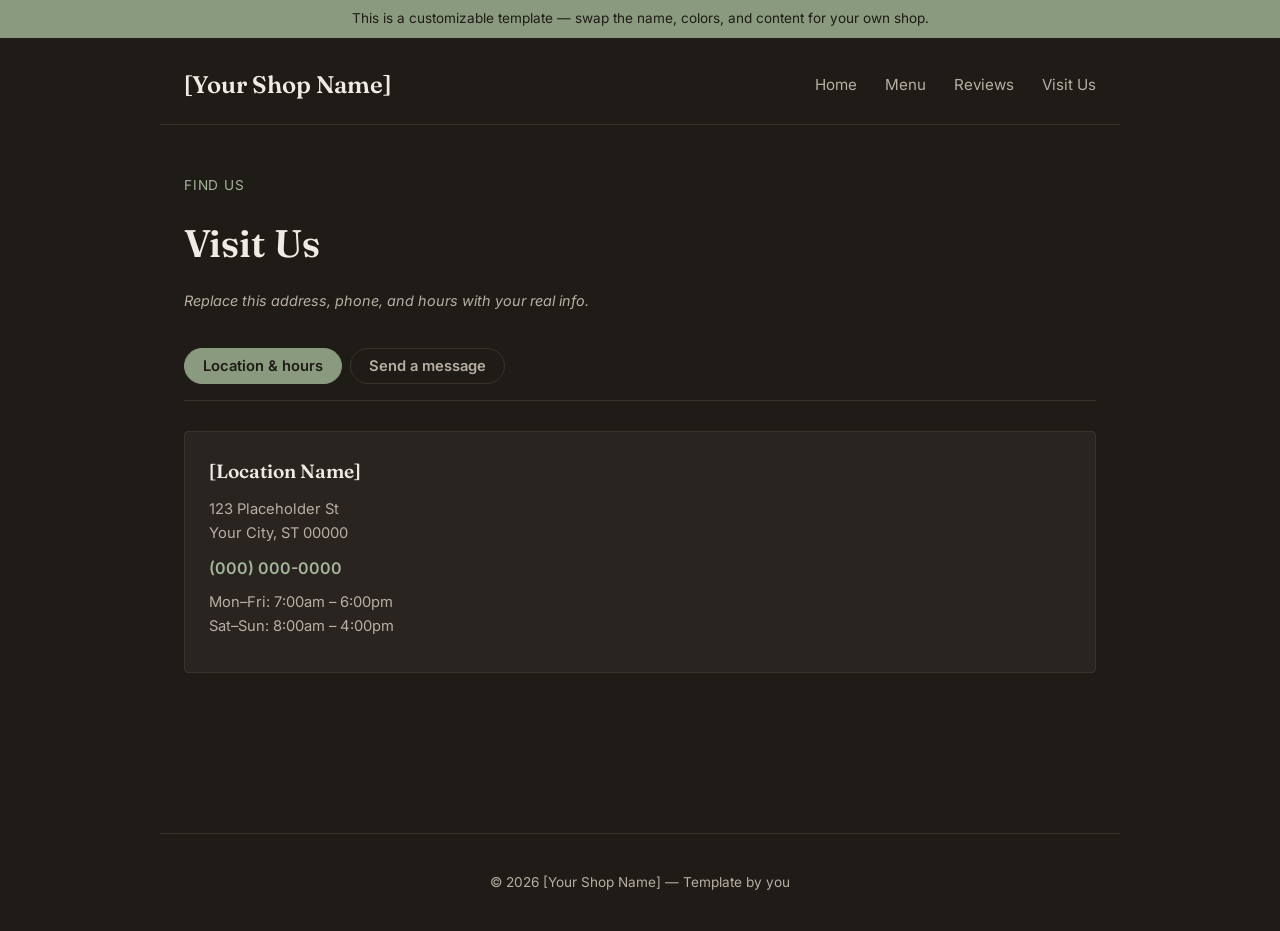
==== contact.html @ 9e6f9779 "Initial commit: coffee shop template site" ====
<!DOCTYPE html>
<html lang="en">
<head>
  <meta charset="UTF-8">
  <meta name="viewport" content="width=device-width, initial-scale=1.0">
  <title>Visit Us | [Your Shop Name]</title>
  <link rel="stylesheet" href="css/style.css">
</head>
<body>

  <div class="template-banner">This is a customizable template — swap the name, colors, and content for your own shop.</div>

  <header>
    <h1>[Your Shop Name]</h1>
    <nav id="nav-links">
      <a href="index.html">Home</a>
      <a href="menu.html">Menu</a>
      <a href="reviews.html">Reviews</a>
      <a href="contact.html">Visit Us</a>
    </nav>
    <button id="nav-toggle" aria-label="Toggle navigation menu">☰</button>
  </header>

  <main>
    <section class="visit-page">
      <p class="eyebrow">Find us</p>
      <h2>Visit Us</h2>
      <p class="menu-note">Replace this address, phone, and hours with your real info.</p>

      <div class="visit-tabs">
        <button class="menu-tab menu-tab-active" id="tab-info" type="button">Location & hours</button>
        <button class="menu-tab" id="tab-form" type="button">Send a message</button>
      </div>

      <div id="panel-info" class="visit-panel">
        <div class="locations">
          <div class="location-card">
            <h3>[Location Name]</h3>
            <p class="location-address">123 Placeholder St<br>Your City, ST 00000</p>
            <p class="location-phone"><a href="tel:0000000000">(000) 000-0000</a></p>
            <p class="location-hours">
              Mon&ndash;Fri: 7:00am &ndash; 6:00pm<br>
              Sat&ndash;Sun: 8:00am &ndash; 4:00pm
            </p>
          </div>
        </div>
      </div>

      <div id="panel-form" class="visit-panel" style="display: none;">
        <form id="contact-form" action="https://formspree.io/f/YOUR_FORM_ID" method="POST">
          <label for="name">Name</label>
          <input type="text" id="name" name="name" required>

          <label for="email">Email</label>
          <input type="email" id="email" name="email" required>

          <label for="message">Message</label>
          <textarea id="message" name="message" rows="5" required></textarea>

          <button type="submit">Send Message</button>
        </form>
      </div>
    </section>
  </main>

  <footer>
    <p>&copy; 2026 [Your Shop Name] — Template by you</p>
  </footer>

  <script src="js/visit-tabs.js"></script>
  <script src="js/nav-toggle.js"></script>
</body>
</html>
---- css/style.css ----
@import url('https://fonts.googleapis.com/css2?family=Fraunces:opsz,wght@9..144,400;9..144,600&family=Inter:wght@400;500;600&display=swap');

:root {
  --bg: #1f1b16;
  --bg-raised: #2a2420;
  --text: #f0ebe3;
  --text-muted: #b7afa3;
  --sage: #8a9a7e;
  --sage-bright: #a4b699;
  --line: #3a332c;
}

* {
  box-sizing: border-box;
}

body {
  margin: 0;
  font-family: "Inter", -apple-system, "Segoe UI", sans-serif;
  background-color: var(--bg);
  color: var(--text);
  line-height: 1.6;
}

h1, h2, h3 {
  font-family: "Fraunces", Georgia, serif;
  font-weight: 600;
}

.template-banner {
  background-color: var(--sage);
  color: #1f1b16;
  text-align: center;
  font-size: 0.85rem;
  padding: 8px 16px;
  font-family: "Inter", sans-serif;
}

header,
main,
footer {
  max-width: 960px;
  margin: 0 auto;
  padding: 0 24px;
}

header {
  display: flex;
  align-items: center;
  justify-content: space-between;
  flex-wrap: wrap;
  gap: 16px;
  padding-top: 28px;
  padding-bottom: 20px;
  border-bottom: 1px solid var(--line);
}

header h1 {
  font-size: 1.5rem;
  margin: 0;
  color: var(--text);
}

nav a {
  color: var(--text-muted);
  text-decoration: none;
  margin-left: 24px;
  font-size: 0.95rem;
  font-family: "Inter", sans-serif;
}

nav a:hover {
  color: var(--sage-bright);
}

#nav-toggle {
  display: none;
  background: none;
  border: 1px solid var(--sage);
  border-radius: 6px;
  font-size: 1.3rem;
  padding: 4px 12px;
  cursor: pointer;
  color: var(--text);
}

/* Hero - photo-forward feel via a textured background block instead of CCB's centered logo+text */
.hero {
  margin-top: 60px;
  padding: 90px 48px;
  border-radius: 4px;
  background-color: var(--bg-raised);
  background-image:
    radial-gradient(circle at 20% 20%, rgba(138, 154, 126, 0.08) 0%, transparent 40%),
    radial-gradient(circle at 80% 80%, rgba(138, 154, 126, 0.06) 0%, transparent 40%);
}

.hero-text {
  max-width: 540px;
}

.eyebrow {
  font-family: "Inter", sans-serif;
  font-size: 0.85rem;
  letter-spacing: 0.06em;
  text-transform: uppercase;
  color: var(--sage-bright);
  margin: 0 0 16px;
}

.hero h2 {
  font-size: 3rem;
  line-height: 1.15;
  margin: 0 0 20px;
  color: var(--text);
}

.hero-sub {
  font-size: 1.05rem;
  color: var(--text-muted);
  margin: 0;
}

/* Feature row - the "how to use this template" structure */
.feature-row {
  display: grid;
  grid-template-columns: repeat(3, 1fr);
  gap: 32px;
  margin: 70px 0;
}

.feature h3 {
  font-size: 1.1rem;
  color: var(--sage-bright);
  margin: 0 0 10px;
}

.feature p {
  font-family: "Inter", sans-serif;
  font-size: 0.95rem;
  color: var(--text-muted);
  margin: 0;
}

footer {
  padding: 24px 24px;
  margin-top: 40px;
  border-top: 1px solid var(--line);
  text-align: center;
  font-size: 0.85rem;
  color: var(--text-muted);
  font-family: "Inter", sans-serif;
}

@media (max-width: 600px) {
  header {
    flex-direction: row;
  }

  #nav-toggle {
    display: block;
  }

  #nav-links {
    display: none;
    flex-direction: column;
    width: 100%;
    order: 3;
  }

  #nav-links.nav-open {
    display: flex;
  }

  #nav-links a {
    margin: 0;
    padding: 10px 0;
    border-top: 1px solid var(--line);
  }

  .hero {
    padding: 50px 24px;
  }

  .hero h2 {
    font-size: 2.2rem;
  }

  .feature-row {
    grid-template-columns: 1fr;
  }
}

/* ---- Menu / Reviews / Visit Us shared page header ---- */
.menu-page,
.reviews-page,
.visit-page {
  padding: 50px 0 70px;
}

.menu-page h2,
.reviews-page h2,
.visit-page h2 {
  font-size: 2.4rem;
  margin: 0 0 6px;
  color: var(--text);
}

.menu-note {
  font-family: "Inter", sans-serif;
  color: var(--text-muted);
  font-style: italic;
  font-size: 0.9rem;
  margin-bottom: 36px;
}

/* Menu tabs - click to switch category, only one shown at a time */
.menu-tabs {
  display: flex;
  flex-wrap: wrap;
  gap: 8px;
  margin-bottom: 30px;
  border-bottom: 1px solid var(--line);
  padding-bottom: 16px;
}

.menu-tab {
  font-family: "Inter", sans-serif;
  font-size: 0.92rem;
  font-weight: 600;
  background: none;
  border: 1px solid var(--line);
  border-radius: 999px;
  padding: 8px 18px;
  color: var(--text-muted);
  cursor: pointer;
}

.menu-tab:hover {
  border-color: var(--sage);
  color: var(--text);
}

.menu-tab-active {
  background-color: var(--sage);
  border-color: var(--sage);
  color: #1f1b16;
}

.menu-list {
  display: flex;
  flex-direction: column;
  gap: 12px;
}

.menu-item {
  background-color: var(--bg-raised);
  border-radius: 4px;
  padding: 16px 20px;
  border: 1px solid var(--line);
}

.menu-item-top {
  display: flex;
  justify-content: space-between;
  align-items: baseline;
  font-family: "Inter", sans-serif;
  font-weight: 600;
}

.menu-item-name {
  font-size: 1.05rem;
  color: var(--text);
}

.menu-item-price {
  color: var(--sage-bright);
}

.menu-item-desc {
  margin: 8px 0 0;
  font-family: "Inter", sans-serif;
  font-size: 0.92rem;
  color: var(--text-muted);
}

/* Reviews */
.rating-summary {
  display: flex;
  align-items: baseline;
  gap: 10px;
  margin-bottom: 36px;
}

.rating-number {
  font-family: "Fraunces", Georgia, serif;
  font-size: 4.5rem;
  font-weight: 600;
  color: var(--sage-bright);
  line-height: 1;
}

.rating-out-of {
  font-family: "Inter", sans-serif;
  font-size: 1.2rem;
  color: var(--text-muted);
}

.rating-count {
  font-family: "Inter", sans-serif;
  font-size: 0.9rem;
  color: var(--text-muted);
  margin-left: 4px;
}

.review-card {
  background-color: var(--bg-raised);
  border: 1px solid var(--line);
  border-radius: 4px;
  padding: 18px 22px;
  margin-bottom: 14px;
}

.review-stars {
  color: var(--sage-bright);
  font-size: 1.1rem;
  letter-spacing: 2px;
  margin-bottom: 8px;
}

.review-summary {
  margin: 0;
  font-family: "Inter", sans-serif;
  font-size: 0.95rem;
  color: var(--text-muted);
  line-height: 1.5;
}

/* Visit Us */
.visit-tabs {
  display: flex;
  gap: 8px;
  margin-bottom: 30px;
  border-bottom: 1px solid var(--line);
  padding-bottom: 16px;
}

.locations {
  display: flex;
  flex-wrap: wrap;
  gap: 20px;
  margin: 30px 0 50px;
}

.location-card {
  background-color: var(--bg-raised);
  border: 1px solid var(--line);
  border-radius: 4px;
  padding: 24px;
  flex: 1;
  min-width: 240px;
}

.location-card h3 {
  margin: 0 0 12px;
  font-size: 1.2rem;
}

.location-address,
.location-hours {
  font-family: "Inter", sans-serif;
  color: var(--text-muted);
  font-size: 0.92rem;
  margin: 0 0 10px;
}

.location-phone {
  margin: 0 0 10px;
  font-family: "Inter", sans-serif;
  font-weight: 600;
}

.location-phone a {
  color: var(--sage-bright);
  text-decoration: none;
}

.location-phone a:hover {
  text-decoration: underline;
}

.contact-heading {
  font-size: 1.3rem;
  margin-bottom: 18px;
}

#contact-form {
  display: flex;
  flex-direction: column;
  gap: 6px;
  max-width: 460px;
  font-family: "Inter", sans-serif;
}

#contact-form label {
  font-weight: 600;
  font-size: 0.88rem;
  margin-top: 10px;
  color: var(--text-muted);
}

#contact-form input,
#contact-form textarea {
  font-family: inherit;
  font-size: 1rem;
  padding: 10px 12px;
  border: 1px solid var(--line);
  border-radius: 4px;
  background-color: var(--bg-raised);
  color: var(--text);
}

#contact-form input:focus,
#contact-form textarea:focus {
  outline: 2px solid var(--sage);
  border-color: var(--sage);
}

#contact-form button {
  margin-top: 16px;
  padding: 12px 20px;
  background-color: var(--sage);
  color: #1f1b16;
  border: none;
  border-radius: 4px;
  font-size: 1rem;
  font-weight: 600;
  font-family: inherit;
  cursor: pointer;
  align-self: flex-start;
}

#contact-form button:hover {
  background-color: var(--sage-bright);
}
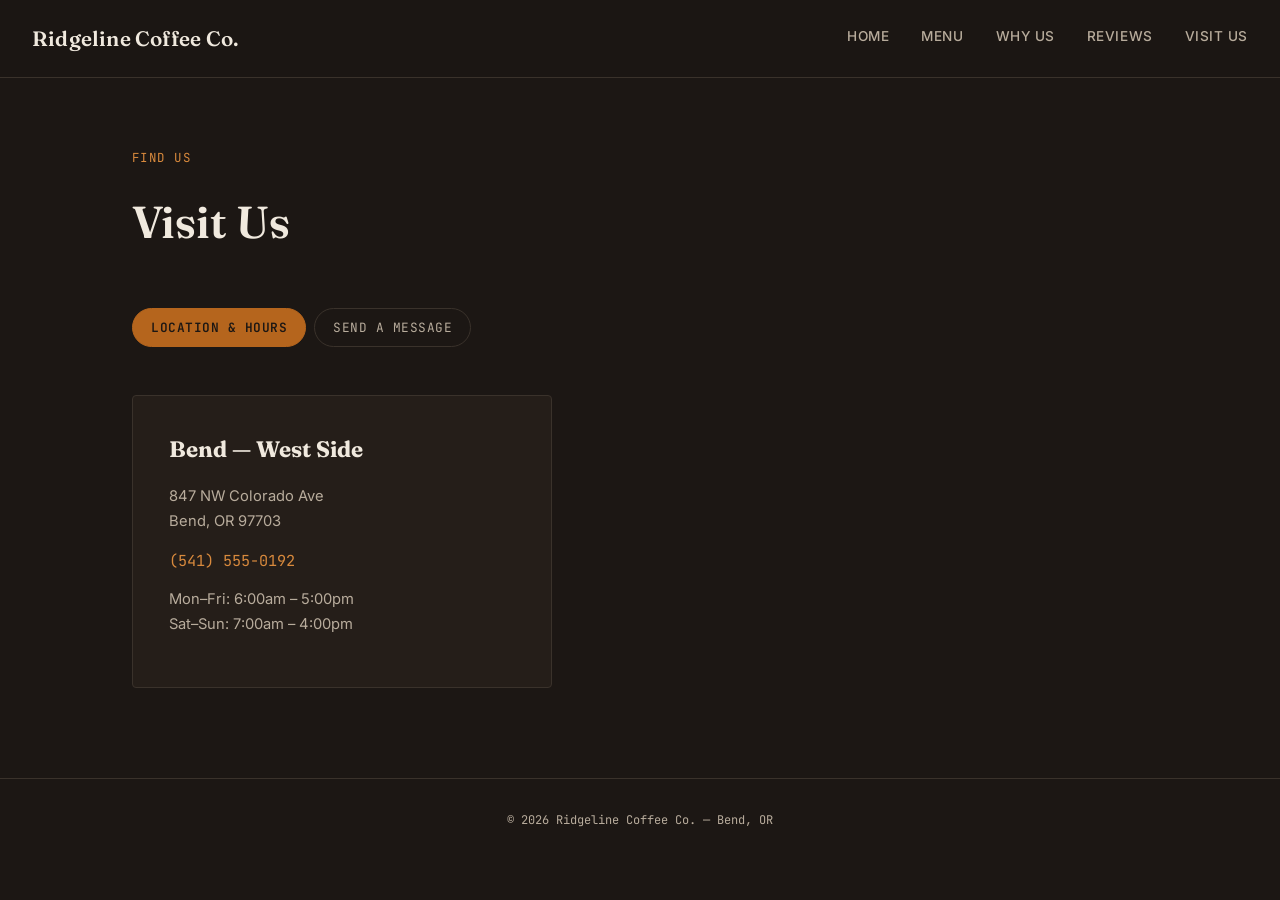
==== commit cd4ab01e: "Redesign: roastery spec-sheet style, new Why Us page" ====
--- a/contact.html
+++ b/contact.html
@@ -3,68 +3,68 @@
 <head>
   <meta charset="UTF-8">
   <meta name="viewport" content="width=device-width, initial-scale=1.0">
-  <title>Visit Us | [Your Shop Name]</title>
+  <title>Visit Us | Ridgeline Coffee Co.</title>
+  <link rel="preconnect" href="https://fonts.googleapis.com">
+  <link href="https://fonts.googleapis.com/css2?family=Fraunces:ital,wght@0,400;0,500;0,600;1,500&family=Inter:wght@400;500;600&family=JetBrains+Mono:wght@400;500&display=swap" rel="stylesheet">
   <link rel="stylesheet" href="css/style.css">
 </head>
 <body>
 
-  <div class="template-banner">This is a customizable template — swap the name, colors, and content for your own shop.</div>
-
   <header>
-    <h1>[Your Shop Name]</h1>
+    <h1>Ridgeline Coffee Co.</h1>
     <nav id="nav-links">
       <a href="index.html">Home</a>
       <a href="menu.html">Menu</a>
+      <a href="why-us.html">Why Us</a>
       <a href="reviews.html">Reviews</a>
       <a href="contact.html">Visit Us</a>
     </nav>
     <button id="nav-toggle" aria-label="Toggle navigation menu">☰</button>
   </header>
 
-  <main>
-    <section class="visit-page">
+  <main class="visit-page">
+    <div class="section-heading">
       <p class="eyebrow">Find us</p>
       <h2>Visit Us</h2>
-      <p class="menu-note">Replace this address, phone, and hours with your real info.</p>
+    </div>
 
-      <div class="visit-tabs">
-        <button class="menu-tab menu-tab-active" id="tab-info" type="button">Location & hours</button>
-        <button class="menu-tab" id="tab-form" type="button">Send a message</button>
-      </div>
+    <div class="visit-tabs">
+      <button class="menu-tab menu-tab-active" id="tab-info" type="button">Location & hours</button>
+      <button class="menu-tab" id="tab-form" type="button">Send a message</button>
+    </div>
 
-      <div id="panel-info" class="visit-panel">
-        <div class="locations">
-          <div class="location-card">
-            <h3>[Location Name]</h3>
-            <p class="location-address">123 Placeholder St<br>Your City, ST 00000</p>
-            <p class="location-phone"><a href="tel:0000000000">(000) 000-0000</a></p>
-            <p class="location-hours">
-              Mon&ndash;Fri: 7:00am &ndash; 6:00pm<br>
-              Sat&ndash;Sun: 8:00am &ndash; 4:00pm
-            </p>
-          </div>
+    <div id="panel-info" class="visit-panel">
+      <div class="locations">
+        <div class="location-card">
+          <h3>Bend — West Side</h3>
+          <p class="location-address">847 NW Colorado Ave<br>Bend, OR 97703</p>
+          <p class="location-phone"><a href="tel:5415550192">(541) 555-0192</a></p>
+          <p class="location-hours">
+            Mon&ndash;Fri: 6:00am &ndash; 5:00pm<br>
+            Sat&ndash;Sun: 7:00am &ndash; 4:00pm
+          </p>
         </div>
       </div>
+    </div>
 
-      <div id="panel-form" class="visit-panel" style="display: none;">
-        <form id="contact-form" action="https://formspree.io/f/YOUR_FORM_ID" method="POST">
-          <label for="name">Name</label>
-          <input type="text" id="name" name="name" required>
+    <div id="panel-form" class="visit-panel" style="display: none;">
+      <form id="contact-form" action="https://formspree.io/f/YOUR_FORM_ID" method="POST">
+        <label for="name">Name</label>
+        <input type="text" id="name" name="name" required>
 
-          <label for="email">Email</label>
-          <input type="email" id="email" name="email" required>
+        <label for="email">Email</label>
+        <input type="email" id="email" name="email" required>
 
-          <label for="message">Message</label>
-          <textarea id="message" name="message" rows="5" required></textarea>
+        <label for="message">Message</label>
+        <textarea id="message" name="message" rows="5" required></textarea>
 
-          <button type="submit">Send Message</button>
-        </form>
-      </div>
-    </section>
+        <button type="submit">Send Message</button>
+      </form>
+    </div>
   </main>
 
   <footer>
-    <p>&copy; 2026 [Your Shop Name] — Template by you</p>
+    <p>&copy; 2026 Ridgeline Coffee Co. — Bend, OR</p>
   </footer>
 
   <script src="js/visit-tabs.js"></script>
--- a/css/style.css
+++ b/css/style.css
@@ -1,445 +1,673 @@
-@import url('https://fonts.googleapis.com/css2?family=Fraunces:opsz,wght@9..144,400;9..144,600&family=Inter:wght@400;500;600&display=swap');
-
+/* ===== Tokens ===== */
 :root {
-  --bg: #1f1b16;
-  --bg-raised: #2a2420;
-  --text: #f0ebe3;
-  --text-muted: #b7afa3;
-  --sage: #8a9a7e;
-  --sage-bright: #a4b699;
-  --line: #3a332c;
+  --bg: #1C1714;
+  --bg-elevated: #251E19;
+  --text: #F0E9DE;
+  --text-muted: #B8AC9C;
+  --accent: #B5651D;
+  --accent-bright: #D98A3D;
+  --line: #3A322B;
+  --font-display: "Fraunces", serif;
+  --font-body: "Inter", sans-serif;
+  --font-mono: "JetBrains Mono", "Courier New", monospace;
 }
 
 * {
   box-sizing: border-box;
 }
 
+html {
+  scroll-behavior: smooth;
+}
+
 body {
   margin: 0;
-  font-family: "Inter", -apple-system, "Segoe UI", sans-serif;
   background-color: var(--bg);
   color: var(--text);
+  font-family: var(--font-body);
   line-height: 1.6;
-}
-
-h1, h2, h3 {
-  font-family: "Fraunces", Georgia, serif;
-  font-weight: 600;
-}
-
-.template-banner {
-  background-color: var(--sage);
-  color: #1f1b16;
-  text-align: center;
-  font-size: 0.85rem;
-  padding: 8px 16px;
-  font-family: "Inter", sans-serif;
-}
-
-header,
-main,
-footer {
-  max-width: 960px;
+  -webkit-font-smoothing: antialiased;
+}
+
+a {
+  color: inherit;
+}
+
+img {
+  max-width: 100%;
+  display: block;
+}
+
+.wrap {
+  max-width: 1080px;
   margin: 0 auto;
-  padding: 0 24px;
-}
-
+  padding: 0 32px;
+}
+
+/* ===== Reveal-on-scroll ===== */
+.reveal {
+  opacity: 0;
+  transform: translateY(24px);
+  transition: opacity 0.8s cubic-bezier(0.16, 1, 0.3, 1), transform 0.8s cubic-bezier(0.16, 1, 0.3, 1);
+}
+
+.reveal.is-visible {
+  opacity: 1;
+  transform: translateY(0);
+}
+
+@media (prefers-reduced-motion: reduce) {
+  .reveal {
+    opacity: 1;
+    transform: none;
+    transition: none;
+  }
+  html {
+    scroll-behavior: auto;
+  }
+}
+
+/* ===== Header ===== */
 header {
+  position: sticky;
+  top: 0;
+  z-index: 100;
   display: flex;
   align-items: center;
   justify-content: space-between;
-  flex-wrap: wrap;
-  gap: 16px;
-  padding-top: 28px;
-  padding-bottom: 20px;
+  padding: 22px 32px;
+  background-color: rgba(28, 23, 20, 0.88);
+  backdrop-filter: blur(10px);
   border-bottom: 1px solid var(--line);
 }
 
 header h1 {
-  font-size: 1.5rem;
-  margin: 0;
+  font-family: var(--font-display);
+  font-size: 1.3rem;
+  font-weight: 600;
+  letter-spacing: 0.01em;
+  margin: 0;
+}
+
+nav#nav-links {
+  display: flex;
+  gap: 32px;
+}
+
+nav#nav-links a {
+  text-decoration: none;
+  color: var(--text-muted);
+  font-size: 0.85rem;
+  letter-spacing: 0.04em;
+  text-transform: uppercase;
+  font-weight: 500;
+  position: relative;
+  padding-bottom: 4px;
+  transition: color 0.25s ease;
+}
+
+nav#nav-links a::after {
+  content: "";
+  position: absolute;
+  left: 0;
+  bottom: 0;
+  width: 0;
+  height: 1px;
+  background-color: var(--accent-bright);
+  transition: width 0.3s ease;
+}
+
+nav#nav-links a:hover {
   color: var(--text);
 }
 
-nav a {
-  color: var(--text-muted);
-  text-decoration: none;
-  margin-left: 24px;
-  font-size: 0.95rem;
-  font-family: "Inter", sans-serif;
-}
-
-nav a:hover {
-  color: var(--sage-bright);
+nav#nav-links a:hover::after {
+  width: 100%;
 }
 
 #nav-toggle {
   display: none;
   background: none;
-  border: 1px solid var(--sage);
-  border-radius: 6px;
-  font-size: 1.3rem;
-  padding: 4px 12px;
+  border: none;
+  color: var(--text);
+  font-size: 1.4rem;
   cursor: pointer;
-  color: var(--text);
-}
-
-/* Hero - photo-forward feel via a textured background block instead of CCB's centered logo+text */
+}
+
+/* ===== Hero ===== */
 .hero {
-  margin-top: 60px;
-  padding: 90px 48px;
-  border-radius: 4px;
-  background-color: var(--bg-raised);
-  background-image:
-    radial-gradient(circle at 20% 20%, rgba(138, 154, 126, 0.08) 0%, transparent 40%),
-    radial-gradient(circle at 80% 80%, rgba(138, 154, 126, 0.06) 0%, transparent 40%);
-}
-
-.hero-text {
-  max-width: 540px;
+  position: relative;
+  padding: 140px 32px 110px;
+  max-width: 1080px;
+  margin: 0 auto;
+  overflow: hidden;
+}
+
+.hero::before {
+  content: "";
+  position: absolute;
+  top: -200px;
+  right: -150px;
+  width: 500px;
+  height: 500px;
+  background: radial-gradient(circle, rgba(181, 101, 29, 0.18) 0%, transparent 70%);
+  pointer-events: none;
 }
 
 .eyebrow {
-  font-family: "Inter", sans-serif;
-  font-size: 0.85rem;
-  letter-spacing: 0.06em;
+  font-family: var(--font-mono);
+  font-size: 0.78rem;
+  letter-spacing: 0.12em;
   text-transform: uppercase;
-  color: var(--sage-bright);
-  margin: 0 0 16px;
+  color: var(--accent-bright);
+  margin: 0 0 18px;
+  opacity: 0;
+  animation: rise 0.7s cubic-bezier(0.16, 1, 0.3, 1) 0.1s forwards;
 }
 
 .hero h2 {
-  font-size: 3rem;
-  line-height: 1.15;
-  margin: 0 0 20px;
-  color: var(--text);
+  font-family: var(--font-display);
+  font-size: clamp(2.6rem, 6vw, 4.4rem);
+  font-weight: 600;
+  line-height: 1.04;
+  letter-spacing: -0.01em;
+  margin: 0 0 28px;
+  max-width: 760px;
+  opacity: 0;
+  animation: rise 0.8s cubic-bezier(0.16, 1, 0.3, 1) 0.25s forwards;
+}
+
+.hero h2 em {
+  font-style: italic;
+  color: var(--accent-bright);
 }
 
 .hero-sub {
-  font-size: 1.05rem;
-  color: var(--text-muted);
-  margin: 0;
-}
-
-/* Feature row - the "how to use this template" structure */
+  font-size: 1.08rem;
+  color: var(--text-muted);
+  max-width: 480px;
+  margin: 0;
+  opacity: 0;
+  animation: rise 0.8s cubic-bezier(0.16, 1, 0.3, 1) 0.4s forwards;
+}
+
+@keyframes rise {
+  from { opacity: 0; transform: translateY(18px); }
+  to { opacity: 1; transform: translateY(0); }
+}
+
+/* ===== Feature row ===== */
 .feature-row {
   display: grid;
   grid-template-columns: repeat(3, 1fr);
-  gap: 32px;
-  margin: 70px 0;
+  gap: 1px;
+  background-color: var(--line);
+  border-top: 1px solid var(--line);
+  border-bottom: 1px solid var(--line);
+  margin-bottom: 140px;
+}
+
+.feature {
+  background-color: var(--bg);
+  padding: 44px 36px;
+}
+
+.feature-num {
+  font-family: var(--font-mono);
+  font-size: 0.78rem;
+  color: var(--accent-bright);
+  margin: 0 0 14px;
 }
 
 .feature h3 {
-  font-size: 1.1rem;
-  color: var(--sage-bright);
+  font-family: var(--font-display);
+  font-size: 1.3rem;
+  font-weight: 600;
   margin: 0 0 10px;
 }
 
 .feature p {
-  font-family: "Inter", sans-serif;
+  font-size: 0.92rem;
+  color: var(--text-muted);
+  margin: 0;
+  line-height: 1.65;
+}
+
+/* ===== Section heading shared ===== */
+.section-heading {
+  padding: 0 32px;
+  max-width: 1080px;
+  margin: 0 auto 50px;
+}
+
+.section-heading h2 {
+  font-family: var(--font-display);
+  font-size: clamp(2rem, 4vw, 2.8rem);
+  font-weight: 600;
+  margin: 8px 0 0;
+}
+
+/* ===== Menu — spec sheet style ===== */
+.menu-page {
+  padding: 70px 0 90px;
+}
+
+.menu-tabs {
+  display: flex;
+  gap: 8px;
+  flex-wrap: wrap;
+  margin-bottom: 48px;
+  padding: 0 32px;
+  max-width: 1080px;
+  margin-left: auto;
+  margin-right: auto;
+}
+
+.menu-tab {
+  font-family: var(--font-mono);
+  font-size: 0.8rem;
+  letter-spacing: 0.04em;
+  text-transform: uppercase;
+  background: none;
+  border: 1px solid var(--line);
+  color: var(--text-muted);
+  padding: 10px 18px;
+  border-radius: 100px;
+  cursor: pointer;
+  transition: all 0.25s ease;
+}
+
+.menu-tab:hover {
+  border-color: var(--accent);
+  color: var(--text);
+}
+
+.menu-tab-active {
+  background-color: var(--accent);
+  border-color: var(--accent);
+  color: var(--bg);
+  font-weight: 600;
+}
+
+.menu-list {
+  max-width: 1080px;
+  margin: 0 auto;
+  padding: 0 32px;
+  display: grid;
+  grid-template-columns: repeat(2, 1fr);
+  gap: 16px;
+}
+
+.menu-item {
+  background-color: var(--bg-elevated);
+  border: 1px solid var(--line);
+  border-radius: 4px;
+  padding: 26px 28px;
+  transition: transform 0.3s cubic-bezier(0.16, 1, 0.3, 1), border-color 0.3s ease;
+}
+
+.menu-item:hover {
+  transform: translateY(-4px);
+  border-color: var(--accent);
+}
+
+.menu-item-top {
+  display: flex;
+  justify-content: space-between;
+  align-items: baseline;
+  margin-bottom: 6px;
+}
+
+.menu-item-name {
+  font-family: var(--font-display);
+  font-size: 1.2rem;
+  font-weight: 600;
+}
+
+.menu-item-price {
+  font-family: var(--font-mono);
   font-size: 0.95rem;
-  color: var(--text-muted);
-  margin: 0;
-}
-
+  color: var(--accent-bright);
+}
+
+.menu-item-desc {
+  font-size: 0.88rem;
+  color: var(--text-muted);
+  margin: 0 0 16px;
+  line-height: 1.55;
+}
+
+.menu-item-spec {
+  display: flex;
+  flex-wrap: wrap;
+  gap: 6px 18px;
+  font-family: var(--font-mono);
+  font-size: 0.72rem;
+  letter-spacing: 0.03em;
+  color: var(--text-muted);
+  border-top: 1px solid var(--line);
+  padding-top: 14px;
+}
+
+.menu-item-spec span {
+  white-space: nowrap;
+}
+
+.menu-item-spec b {
+  color: var(--accent-bright);
+  font-weight: 500;
+  text-transform: uppercase;
+  font-size: 0.65rem;
+  margin-right: 4px;
+}
+
+/* ===== Reviews ===== */
+.reviews-page {
+  padding: 70px 0 90px;
+}
+
+.reviews-summary {
+  text-align: center;
+  padding: 0 32px;
+  max-width: 1080px;
+  margin: 0 auto 60px;
+}
+
+.avg-rating {
+  font-family: var(--font-display);
+  font-size: clamp(4rem, 10vw, 6.5rem);
+  font-weight: 600;
+  line-height: 1;
+  color: var(--accent-bright);
+  margin: 0;
+}
+
+.avg-rating-label {
+  font-family: var(--font-mono);
+  font-size: 0.8rem;
+  letter-spacing: 0.08em;
+  text-transform: uppercase;
+  color: var(--text-muted);
+  margin: 10px 0 0;
+}
+
+.review-list {
+  max-width: 760px;
+  margin: 0 auto;
+  padding: 0 32px;
+  display: flex;
+  flex-direction: column;
+  gap: 1px;
+}
+
+.review-card {
+  padding: 28px 0;
+  border-top: 1px solid var(--line);
+}
+
+.review-card:last-child {
+  border-bottom: 1px solid var(--line);
+}
+
+.review-stars {
+  color: var(--accent-bright);
+  font-size: 0.9rem;
+  margin: 0 0 10px;
+  letter-spacing: 2px;
+}
+
+.review-summary {
+  font-size: 0.98rem;
+  color: var(--text);
+  margin: 0;
+  line-height: 1.7;
+}
+
+/* ===== Visit / Contact ===== */
+.visit-page {
+  padding: 70px 0 90px;
+  max-width: 1080px;
+  margin: 0 auto;
+}
+
+.visit-tabs {
+  display: flex;
+  gap: 8px;
+  margin: 0 32px 48px;
+}
+
+.locations {
+  padding: 0 32px;
+}
+
+.location-card {
+  background-color: var(--bg-elevated);
+  border: 1px solid var(--line);
+  border-radius: 4px;
+  padding: 36px;
+  max-width: 420px;
+}
+
+.location-card h3 {
+  font-family: var(--font-display);
+  font-size: 1.4rem;
+  margin: 0 0 16px;
+}
+
+.location-address,
+.location-hours {
+  color: var(--text-muted);
+  font-size: 0.92rem;
+  line-height: 1.7;
+  margin: 0 0 14px;
+}
+
+.location-phone {
+  margin: 0 0 14px;
+}
+
+.location-phone a {
+  color: var(--accent-bright);
+  text-decoration: none;
+  font-family: var(--font-mono);
+  font-size: 0.95rem;
+}
+
+.visit-panel form {
+  padding: 0 32px;
+  max-width: 480px;
+  display: flex;
+  flex-direction: column;
+  gap: 6px;
+}
+
+.visit-panel label {
+  font-family: var(--font-mono);
+  font-size: 0.75rem;
+  letter-spacing: 0.05em;
+  text-transform: uppercase;
+  color: var(--text-muted);
+  margin-top: 14px;
+}
+
+.visit-panel input,
+.visit-panel textarea {
+  background-color: var(--bg-elevated);
+  border: 1px solid var(--line);
+  border-radius: 4px;
+  color: var(--text);
+  padding: 12px 14px;
+  font-family: var(--font-body);
+  font-size: 0.95rem;
+  resize: vertical;
+}
+
+.visit-panel input:focus,
+.visit-panel textarea:focus {
+  outline: none;
+  border-color: var(--accent);
+}
+
+.visit-panel button {
+  margin-top: 22px;
+  align-self: flex-start;
+  background-color: var(--accent);
+  color: var(--bg);
+  border: none;
+  padding: 13px 28px;
+  border-radius: 100px;
+  font-weight: 600;
+  font-size: 0.92rem;
+  cursor: pointer;
+  transition: background-color 0.25s ease;
+}
+
+.visit-panel button:hover {
+  background-color: var(--accent-bright);
+}
+
+/* ===== Footer ===== */
 footer {
-  padding: 24px 24px;
-  margin-top: 40px;
   border-top: 1px solid var(--line);
+  padding: 32px;
   text-align: center;
-  font-size: 0.85rem;
-  color: var(--text-muted);
-  font-family: "Inter", sans-serif;
-}
-
-@media (max-width: 600px) {
-  header {
-    flex-direction: row;
+}
+
+footer p {
+  font-family: var(--font-mono);
+  font-size: 0.75rem;
+  color: var(--text-muted);
+  margin: 0;
+}
+
+/* ===== Why Us page ===== */
+.why-page {
+  padding-bottom: 100px;
+}
+
+.stat-row {
+  display: grid;
+  grid-template-columns: repeat(4, 1fr);
+  gap: 1px;
+  background-color: var(--line);
+  border-top: 1px solid var(--line);
+  border-bottom: 1px solid var(--line);
+  margin-bottom: 90px;
+}
+
+.stat {
+  background-color: var(--bg);
+  padding: 36px 28px;
+  text-align: center;
+}
+
+.stat-num {
+  font-family: var(--font-display);
+  font-size: 2.2rem;
+  font-weight: 600;
+  color: var(--accent-bright);
+  margin: 0 0 6px;
+}
+
+.stat-label {
+  font-family: var(--font-mono);
+  font-size: 0.7rem;
+  letter-spacing: 0.06em;
+  text-transform: uppercase;
+  color: var(--text-muted);
+  margin: 0;
+}
+
+.process-list {
+  max-width: 760px;
+  margin: 0 auto;
+  padding: 0 32px;
+}
+
+.process-row {
+  display: grid;
+  grid-template-columns: 80px 1fr;
+  gap: 24px;
+  padding: 36px 0;
+  border-top: 1px solid var(--line);
+}
+
+.process-row:last-child {
+  border-bottom: 1px solid var(--line);
+}
+
+.process-num {
+  font-family: var(--font-mono);
+  font-size: 0.95rem;
+  color: var(--accent-bright);
+  margin: 0;
+  padding-top: 4px;
+}
+
+.process-body h3 {
+  font-family: var(--font-display);
+  font-size: 1.4rem;
+  font-weight: 600;
+  margin: 0 0 10px;
+}
+
+.process-body p {
+  font-size: 0.96rem;
+  color: var(--text-muted);
+  margin: 0;
+  line-height: 1.7;
+  max-width: 560px;
+}
+
+@media (max-width: 760px) {
+  .stat-row {
+    grid-template-columns: repeat(2, 1fr);
+  }
+
+  .process-row {
+    grid-template-columns: 1fr;
+    gap: 8px;
+  }
+}
+
+/* ===== Mobile ===== */
+@media (max-width: 760px) {
+  nav#nav-links {
+    position: absolute;
+    top: 100%;
+    left: 0;
+    right: 0;
+    flex-direction: column;
+    gap: 0;
+    background-color: var(--bg);
+    border-bottom: 1px solid var(--line);
+    max-height: 0;
+    overflow: hidden;
+    transition: max-height 0.3s ease;
+  }
+
+  nav#nav-links.nav-open {
+    max-height: 300px;
+  }
+
+  nav#nav-links a {
+    padding: 16px 32px;
+    border-top: 1px solid var(--line);
   }
 
   #nav-toggle {
     display: block;
   }
 
-  #nav-links {
-    display: none;
-    flex-direction: column;
-    width: 100%;
-    order: 3;
-  }
-
-  #nav-links.nav-open {
-    display: flex;
-  }
-
-  #nav-links a {
-    margin: 0;
-    padding: 10px 0;
-    border-top: 1px solid var(--line);
-  }
-
-  .hero {
-    padding: 50px 24px;
-  }
-
-  .hero h2 {
-    font-size: 2.2rem;
-  }
-
   .feature-row {
     grid-template-columns: 1fr;
   }
-}
-
-/* ---- Menu / Reviews / Visit Us shared page header ---- */
-.menu-page,
-.reviews-page,
-.visit-page {
-  padding: 50px 0 70px;
-}
-
-.menu-page h2,
-.reviews-page h2,
-.visit-page h2 {
-  font-size: 2.4rem;
-  margin: 0 0 6px;
-  color: var(--text);
-}
-
-.menu-note {
-  font-family: "Inter", sans-serif;
-  color: var(--text-muted);
-  font-style: italic;
-  font-size: 0.9rem;
-  margin-bottom: 36px;
-}
-
-/* Menu tabs - click to switch category, only one shown at a time */
-.menu-tabs {
-  display: flex;
-  flex-wrap: wrap;
-  gap: 8px;
-  margin-bottom: 30px;
-  border-bottom: 1px solid var(--line);
-  padding-bottom: 16px;
-}
-
-.menu-tab {
-  font-family: "Inter", sans-serif;
-  font-size: 0.92rem;
-  font-weight: 600;
-  background: none;
-  border: 1px solid var(--line);
-  border-radius: 999px;
-  padding: 8px 18px;
-  color: var(--text-muted);
-  cursor: pointer;
-}
-
-.menu-tab:hover {
-  border-color: var(--sage);
-  color: var(--text);
-}
-
-.menu-tab-active {
-  background-color: var(--sage);
-  border-color: var(--sage);
-  color: #1f1b16;
-}
-
-.menu-list {
-  display: flex;
-  flex-direction: column;
-  gap: 12px;
-}
-
-.menu-item {
-  background-color: var(--bg-raised);
-  border-radius: 4px;
-  padding: 16px 20px;
-  border: 1px solid var(--line);
-}
-
-.menu-item-top {
-  display: flex;
-  justify-content: space-between;
-  align-items: baseline;
-  font-family: "Inter", sans-serif;
-  font-weight: 600;
-}
-
-.menu-item-name {
-  font-size: 1.05rem;
-  color: var(--text);
-}
-
-.menu-item-price {
-  color: var(--sage-bright);
-}
-
-.menu-item-desc {
-  margin: 8px 0 0;
-  font-family: "Inter", sans-serif;
-  font-size: 0.92rem;
-  color: var(--text-muted);
-}
-
-/* Reviews */
-.rating-summary {
-  display: flex;
-  align-items: baseline;
-  gap: 10px;
-  margin-bottom: 36px;
-}
-
-.rating-number {
-  font-family: "Fraunces", Georgia, serif;
-  font-size: 4.5rem;
-  font-weight: 600;
-  color: var(--sage-bright);
-  line-height: 1;
-}
-
-.rating-out-of {
-  font-family: "Inter", sans-serif;
-  font-size: 1.2rem;
-  color: var(--text-muted);
-}
-
-.rating-count {
-  font-family: "Inter", sans-serif;
-  font-size: 0.9rem;
-  color: var(--text-muted);
-  margin-left: 4px;
-}
-
-.review-card {
-  background-color: var(--bg-raised);
-  border: 1px solid var(--line);
-  border-radius: 4px;
-  padding: 18px 22px;
-  margin-bottom: 14px;
-}
-
-.review-stars {
-  color: var(--sage-bright);
-  font-size: 1.1rem;
-  letter-spacing: 2px;
-  margin-bottom: 8px;
-}
-
-.review-summary {
-  margin: 0;
-  font-family: "Inter", sans-serif;
-  font-size: 0.95rem;
-  color: var(--text-muted);
-  line-height: 1.5;
-}
-
-/* Visit Us */
-.visit-tabs {
-  display: flex;
-  gap: 8px;
-  margin-bottom: 30px;
-  border-bottom: 1px solid var(--line);
-  padding-bottom: 16px;
-}
-
-.locations {
-  display: flex;
-  flex-wrap: wrap;
-  gap: 20px;
-  margin: 30px 0 50px;
-}
-
-.location-card {
-  background-color: var(--bg-raised);
-  border: 1px solid var(--line);
-  border-radius: 4px;
-  padding: 24px;
-  flex: 1;
-  min-width: 240px;
-}
-
-.location-card h3 {
-  margin: 0 0 12px;
-  font-size: 1.2rem;
-}
-
-.location-address,
-.location-hours {
-  font-family: "Inter", sans-serif;
-  color: var(--text-muted);
-  font-size: 0.92rem;
-  margin: 0 0 10px;
-}
-
-.location-phone {
-  margin: 0 0 10px;
-  font-family: "Inter", sans-serif;
-  font-weight: 600;
-}
-
-.location-phone a {
-  color: var(--sage-bright);
-  text-decoration: none;
-}
-
-.location-phone a:hover {
-  text-decoration: underline;
-}
-
-.contact-heading {
-  font-size: 1.3rem;
-  margin-bottom: 18px;
-}
-
-#contact-form {
-  display: flex;
-  flex-direction: column;
-  gap: 6px;
-  max-width: 460px;
-  font-family: "Inter", sans-serif;
-}
-
-#contact-form label {
-  font-weight: 600;
-  font-size: 0.88rem;
-  margin-top: 10px;
-  color: var(--text-muted);
-}
-
-#contact-form input,
-#contact-form textarea {
-  font-family: inherit;
-  font-size: 1rem;
-  padding: 10px 12px;
-  border: 1px solid var(--line);
-  border-radius: 4px;
-  background-color: var(--bg-raised);
-  color: var(--text);
-}
-
-#contact-form input:focus,
-#contact-form textarea:focus {
-  outline: 2px solid var(--sage);
-  border-color: var(--sage);
-}
-
-#contact-form button {
-  margin-top: 16px;
-  padding: 12px 20px;
-  background-color: var(--sage);
-  color: #1f1b16;
-  border: none;
-  border-radius: 4px;
-  font-size: 1rem;
-  font-weight: 600;
-  font-family: inherit;
-  cursor: pointer;
-  align-self: flex-start;
-}
-
-#contact-form button:hover {
-  background-color: var(--sage-bright);
-}
+
+  .menu-list {
+    grid-template-columns: 1fr;
+  }
+
+  .hero {
+    padding: 100px 24px 70px;
+  }
+}
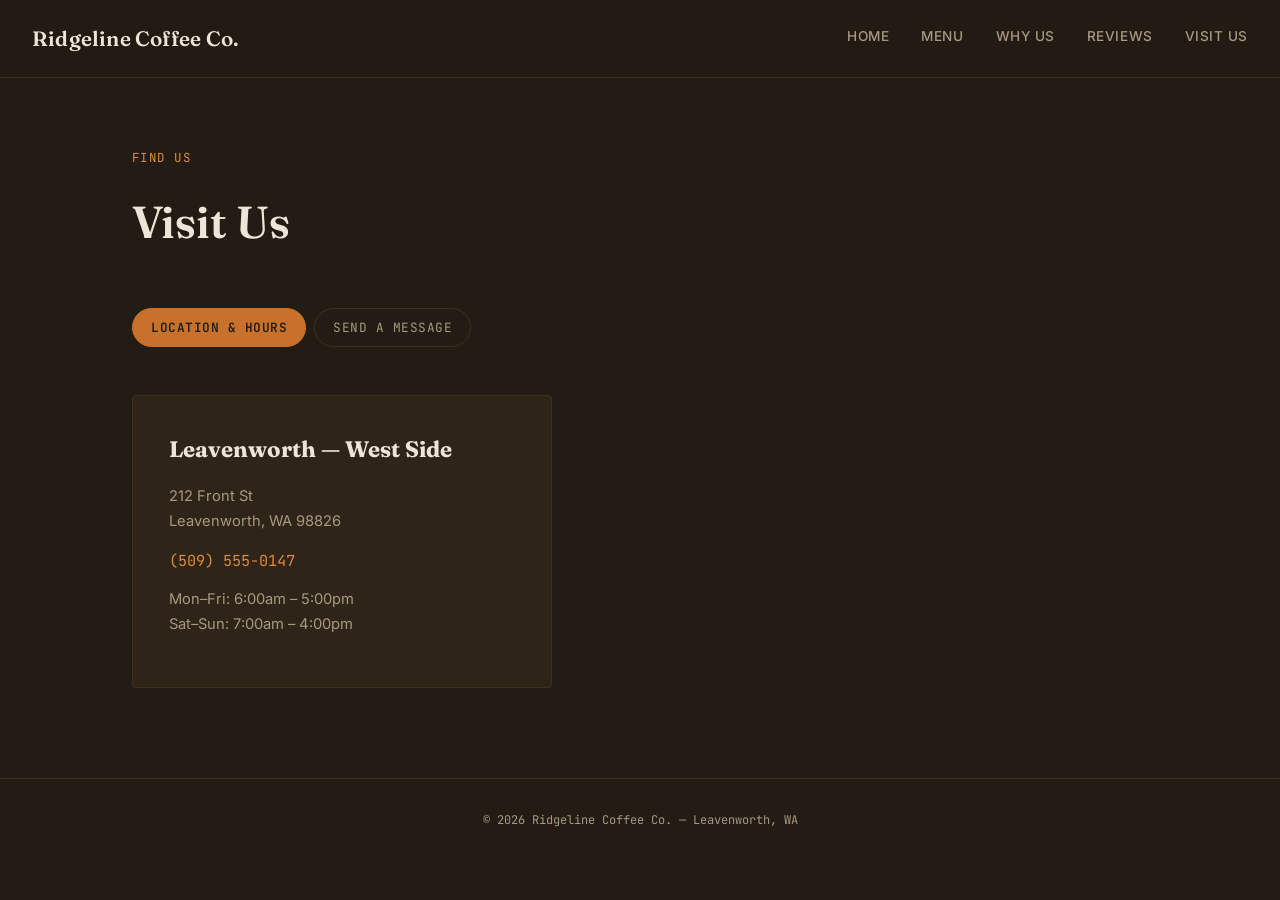
==== commit 04c67321: "Mid-tone warm theme, Leavenworth WA" ====
--- a/contact.html
+++ b/contact.html
@@ -36,9 +36,9 @@
     <div id="panel-info" class="visit-panel">
       <div class="locations">
         <div class="location-card">
-          <h3>Bend — West Side</h3>
-          <p class="location-address">847 NW Colorado Ave<br>Bend, OR 97703</p>
-          <p class="location-phone"><a href="tel:5415550192">(541) 555-0192</a></p>
+          <h3>Leavenworth — West Side</h3>
+          <p class="location-address">212 Front St<br>Leavenworth, WA 98826</p>
+          <p class="location-phone"><a href="tel:5415550192">(509) 555-0147</a></p>
           <p class="location-hours">
             Mon&ndash;Fri: 6:00am &ndash; 5:00pm<br>
             Sat&ndash;Sun: 7:00am &ndash; 4:00pm
@@ -64,7 +64,7 @@
   </main>
 
   <footer>
-    <p>&copy; 2026 Ridgeline Coffee Co. — Bend, OR</p>
+    <p>&copy; 2026 Ridgeline Coffee Co. — Leavenworth, WA</p>
   </footer>
 
   <script src="js/visit-tabs.js"></script>
--- a/css/style.css
+++ b/css/style.css
@@ -1,12 +1,12 @@
 /* ===== Tokens ===== */
 :root {
-  --bg: #1C1714;
-  --bg-elevated: #251E19;
-  --text: #F0E9DE;
-  --text-muted: #B8AC9C;
-  --accent: #B5651D;
-  --accent-bright: #D98A3D;
-  --line: #3A322B;
+  --bg: #221c14;
+  --bg-elevated: #2e2518;
+  --text: #ede5d8;
+  --text-muted: #a89880;
+  --accent: #c8712a;
+  --accent-bright: #e08a3c;
+  --line: #3d3020;
   --font-display: "Fraunces", serif;
   --font-body: "Inter", sans-serif;
   --font-mono: "JetBrains Mono", "Courier New", monospace;
@@ -76,7 +76,7 @@
   align-items: center;
   justify-content: space-between;
   padding: 22px 32px;
-  background-color: rgba(28, 23, 20, 0.88);
+  background-color: rgba(34, 28, 20, 0.92);
   backdrop-filter: blur(10px);
   border-bottom: 1px solid var(--line);
 }
@@ -150,7 +150,7 @@
   right: -150px;
   width: 500px;
   height: 500px;
-  background: radial-gradient(circle, rgba(181, 101, 29, 0.18) 0%, transparent 70%);
+  background: radial-gradient(circle, rgba(200, 113, 42, 0.14) 0%, transparent 70%);
   pointer-events: none;
 }
 
